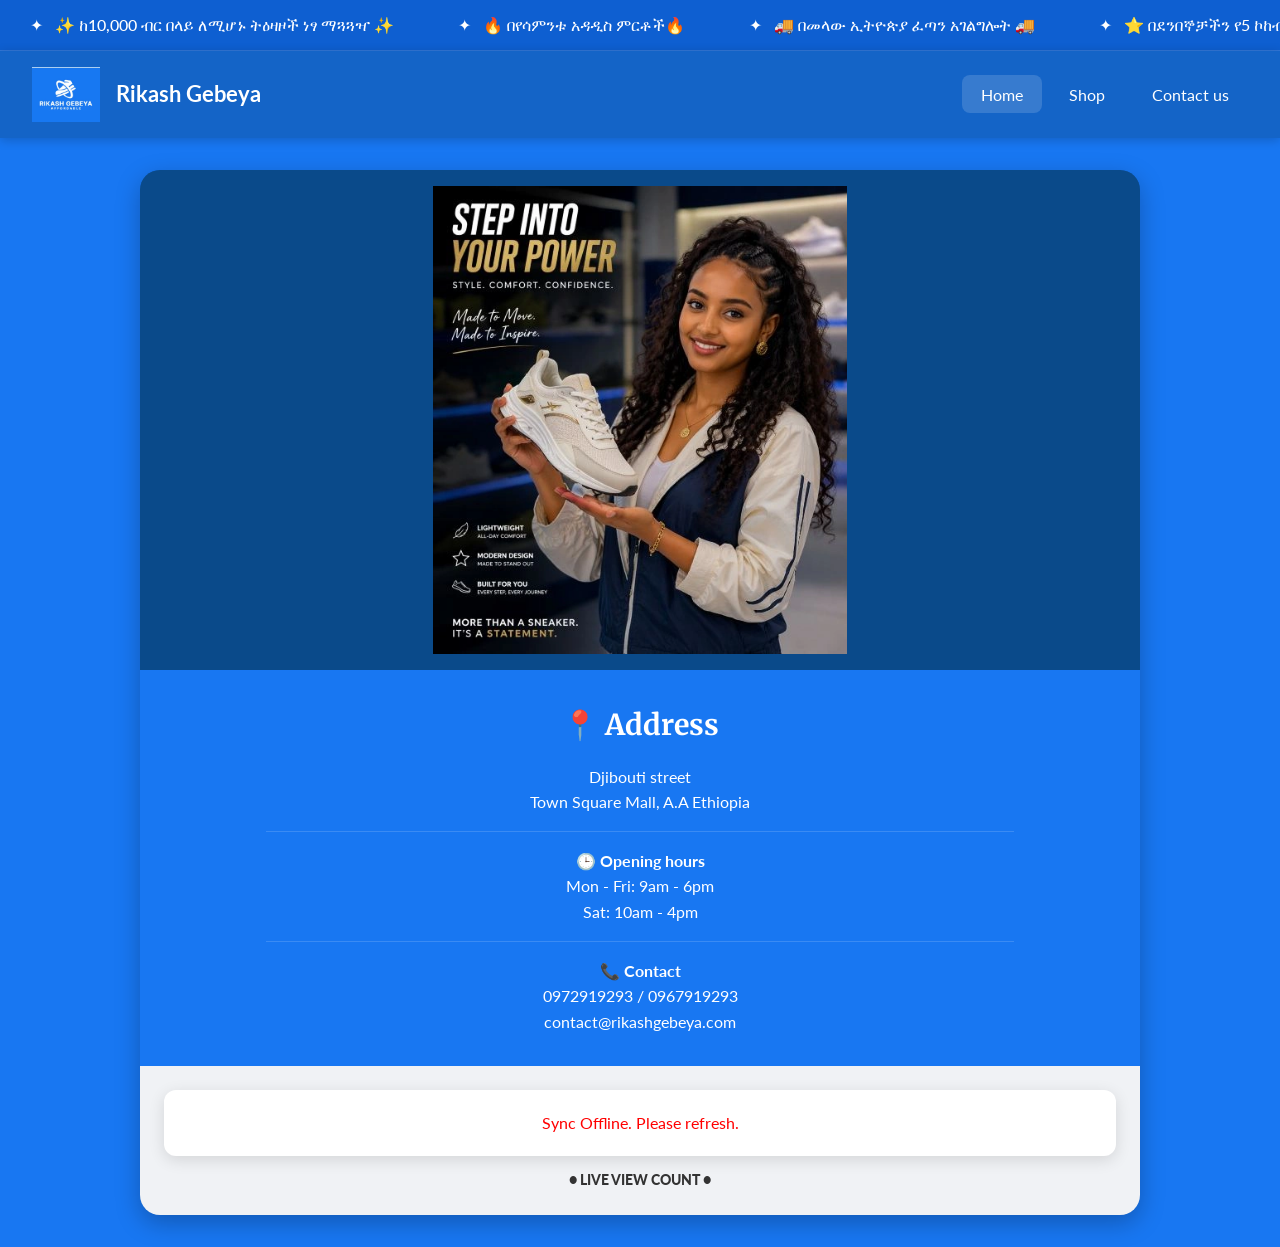
==== index.html @ 6b243312 "Update: 02-May-2026 22:07" ====
<!DOCTYPE html>
<html lang="en">
<head>
    <meta charset="UTF-8">
    <meta name="viewport" content="width=device-width, initial-scale=1.0, maximum-scale=5.0, user-scalable=yes">
    <meta name="description" content="Rikash Gebeya - Your trusted store in Addis Ababa, Ethiopia">
    <meta name="author" content="Rikash Gebeya">
    <title>Rikash Gebeya | Home</title>
    <link href="https://fonts.googleapis.com/css2?family=Lato:wght@400;700;900&family=Merriweather:wght@400;700&display=swap" rel="stylesheet">
    
    <style>
        /* ========== ORIGINAL THEME (unchanged) ========== */
        * { margin: 0; padding: 0; box-sizing: border-box; }
        :root {
            --fb-blue: #1877f2;
            --fb-blue-dark: #1464c7;
            --fb-blue-darker: #0e5fd1;
            --pure-white: #ffffff;
            --white-transparent: rgba(255, 255, 255, 0.15);
        }
        body {
            font-family: 'Lato', sans-serif;
            background-color: var(--fb-blue);
            color: var(--pure-white);
            line-height: 1.6;
            overflow-x: hidden;
            min-height: 100vh;
        }
        /* Ticker Banner */
        .ticker-wrapper {
            background-color: var(--fb-blue-darker);
            overflow: hidden;
            white-space: nowrap;
            padding: 12px 0;
            border-bottom: 1px solid var(--white-transparent);
        }
        .ticker-content { display: inline-block; animation: scrollTicker 25s linear infinite; }
        .ticker-item { display: inline-block; margin: 0 30px; font-weight: 500; }
        .ticker-item::before { content: "✦"; margin-right: 12px; }
        @keyframes scrollTicker { 0% { transform: translateX(0); } 100% { transform: translateX(-50%); } }
        /* Header */
        .header { background-color: var(--fb-blue-dark); position: sticky; top: 0; z-index: 1000; box-shadow: 0 2px 10px rgba(0,0,0,0.2); }
        .header-container { max-width: 1300px; margin: 0 auto; padding: 1rem 2rem; display: flex; align-items: center; justify-content: space-between; flex-wrap: wrap; }
        .brand { display: flex; align-items: center; gap: 1rem; }
        .brand img { max-height: 55px; width: auto; }
        .nav-menu { display: flex; list-style: none; gap: 0.5rem; flex-wrap: wrap; }
        .nav-menu li a { padding: 0.6rem 1.2rem; text-decoration: none; color: white; border-radius: 8px; transition: 0.2s; }
        .nav-menu li a:hover, .nav-menu li.active a { background-color: var(--white-transparent); }

        /* ========== STACKED LAYOUT (DESKTOP + MOBILE) ========== */
        .hero-section {
            max-width: 1000px;
            margin: 2rem auto;
            display: flex;
            flex-direction: column;      /* stacked on all devices */
            background-color: var(--fb-blue-dark);
            border-radius: 20px;
            overflow: hidden;
            box-shadow: 0 8px 24px rgba(0,0,0,0.25);
        }
        /* Image on top – adjusted size */
        .hero-image {
            width: 100%;
            text-align: center;
            background: #0a4a8a;
        }
        .hero-image img {
            max-width: 90%;
            height: auto;
            max-height: 500px;
            object-fit: contain;
            display: block;
            margin: 0 auto;
            border-radius: 12px;
            padding: 1rem;
        }
        /* Address block in the middle */
        .hero-content {
            padding: 2rem 2rem;
            background-color: var(--fb-blue);
            text-align: center;
        }
        .hero-content h2 {
            font-size: 1.8rem;
            margin-bottom: 1rem;
            font-family: 'Merriweather', serif;
        }
        .divider {
            height: 1px;
            background: var(--white-transparent);
            margin: 1rem auto;
            width: 80%;
        }
        /* Tracker at the bottom */
        .hero-tracker {
            padding: 1.5rem;
            background: #f0f2f5;
            width: 100%;
        }
        .tracker-card {
            background: white;
            border-radius: 12px;
            overflow: hidden;
            box-shadow: 0 4px 16px rgba(0,0,0,0.12);
            transition: transform 0.2s ease-out;
        }
        .tracker-card.scale-up {
            transform: scale(1.02);
        }
        table {
            width: 100%;
            border-collapse: collapse;
            font-size: 0.85rem;
        }
        th {
            background: #eee;
            color: #333;
            padding: 12px 10px;
            text-align: left;
        }
        td {
            padding: 10px;
            font-weight: 700;
            border-bottom: 1px solid rgba(0,0,0,0.05);
        }
        .row-green { background-color: #009b3a; color: white; }
        .row-yellow { background-color: #ffff00; color: #111; }
        .row-red { background-color: #ff0000; color: white; }
        .row-total { background: #111 !important; color: #ffff00 !important; border-top: 2px solid white; }
        .view-cell { text-align: right; font-weight: 900; font-family: monospace; }
        .live-status {
            text-align: center;
            color: #333;
            margin-top: 12px;
            font-weight: 900;
            font-size: 0.9rem;
            animation: pulse 2s infinite;
        }
        @keyframes pulse { 0%, 100% { opacity: 1; } 50% { opacity: 0.5; } }

        /* Small screen adjustments */
        @media (max-width: 768px) {
            .hero-image img { max-width: 95%; max-height: 300px; }
            .hero-content { padding: 1.5rem; }
            .hero-content h2 { font-size: 1.5rem; }
            table { font-size: 0.75rem; }
            .nav-menu { justify-content: center; margin-top: 0.5rem; }
        }
        @media (max-width: 480px) {
            .hero-image img { max-height: 220px; }
            .hero-content { padding: 1rem; }
        }
    </style>
</head>
<body>

<div class="ticker-wrapper">
    <div class="ticker-content">
        <span class="ticker-item">✨ ከ10,000 ብር በላይ ለሚሆኑ ትዕዛዞች ነፃ ማጓጓዣ ✨</span>
        <span class="ticker-item">🔥 በየሳምንቱ አዳዲስ ምርቶች🔥</span>
        <span class="ticker-item">🚚 በመላው ኢትዮጵያ ፈጣን አገልግሎት 🚚</span>
        <span class="ticker-item">⭐ በደንበኞቻችን የ5 ኮከብ ግምገማ የተሰጠን ⭐</span>
        <span class="ticker-item">✨ ከ10,000 ብር በላይ ለሚሆኑ ትዕዛዞች ነፃ ማጓጓዣ ✨</span>
        <span class="ticker-item">🔥 በየሳምንቱ አዳዲስ ምርቶች🔥</span>
        <span class="ticker-item">🚚 በመላው ኢትዮጵያ ፈጣን አገልግሎት 🚚</span>
        <span class="ticker-item">⭐ በደንበኞቻችን የ5 ኮከብ ግምገማ የተሰጠን ⭐</span>
    </div>
</div>

<header class="header">
    <div class="header-container">
        <div class="brand">
            <img src="img-logo.webp" alt="Rikash Gebeya Logo">
            <span class="brand-name" style="font-weight:700; font-size:1.4rem;">Rikash Gebeya</span>
        </div>
        <ul class="nav-menu">
            <li class="active"><a href="index.html">Home</a></li>
            <li><a href="shop.html">Shop</a></li>
            <li><a href="contact.html">Contact us</a></li>
        </ul>
    </div>
</header>

<main>
    <div class="hero-section">
        <!-- TOP: img-home.webp (size adjusted) -->
        <div class="hero-image">
            <img src="img-home.webp" alt="Store Front – Rikash Gebeya">
        </div>

        <!-- MIDDLE: address & contact -->
        <div class="hero-content">
            <h2>📍 Address</h2>
            <p>Djibouti street<br>Town Square Mall, A.A Ethiopia</p>
            <div class="divider"></div>
            <p><strong>🕒 Opening hours</strong><br>Mon - Fri: 9am - 6pm<br>Sat: 10am - 4pm</p>
            <div class="divider"></div>
            <p><strong>📞 Contact</strong><br>0972919293 / 0967919293<br>contact@rikashgebeya.com</p>
        </div>

        <!-- BOTTOM: live tracker with scale-up animation -->
        <div class="hero-tracker">
            <div class="tracker-card" id="trackerCard">
                <div id="counter-host">
                    <p style="padding: 20px; color: #666; text-align: center;">Connecting Live Feed...</p>
                </div>
            </div>
            <div class="live-status">● LIVE VIEW COUNT ●</div>
        </div>
    </div>
</main>

<script>
    // ========== LIVE TRACKER WITH SCALE-UP ANIMATION (RESTORED) ==========
    const CSV_URL = 'https://docs.google.com/spreadsheets/d/e/2PACX-1vRiDyVmggeaqz_LdLPvowRFuIbCkmBiSMm-VVpns4K4FEJNZ1qhekQBhqDRakZOguK66bB7S5MD-pTc/pub?gid=0&single=true&output=csv';
    let trackData = [];

    async function initTracker() {
        try {
            const res = await fetch(CSV_URL);
            const text = await res.text();
            const rows = text.split(/\r?\n/).filter(r => r.trim() !== "");
            
            trackData = rows.slice(1).map(row => {
                const cols = row.match(/(".*?"|[^,]+)(?=\s*,|\s*$)/g);
                if (cols && cols.length >= 2) {
                    return { 
                        name: cols[0].replace(/"/g, '').trim(), 
                        views: parseInt(cols[1].replace(/[",]/g, '')) || 0 
                    };
                }
                return null;
            }).filter(item => item !== null);

            renderTable();
            setInterval(animateViews, 2500);
        } catch (e) {
            document.getElementById('counter-host').innerHTML = "<p style='padding:20px; color:red; text-align:center;'>Sync Offline. Please refresh.</p>";
        }
    }

    function renderTable() {
        let html = `<table><thead><tr><th>Video Title</th><th style="text-align:right;">Views</th></tr></thead><tbody>`;
        const colors = ["row-green", "row-yellow", "row-red"];
        
        trackData.forEach((t, i) => {
            const isTotal = t.name.toUpperCase().includes("GRAND TOTAL");
            const rowClass = isTotal ? "row-total" : colors[i % 3];
            html += `<tr class="${rowClass}">
                <td>${t.name}</td>
                <td id="val-${i}" class="view-cell">${t.views.toLocaleString()}</td>
            </tr>`;
        });
        html += `</tbody><tr>`;
        document.getElementById('counter-host').innerHTML = html;
    }

    function animateViews() {
        let changed = false;
        trackData.forEach((t, i) => {
            if (!t.name.toUpperCase().includes("GRAND TOTAL") && Math.random() > 0.4) {
                t.views += Math.floor(Math.random() * 10) + 2;
                const el = document.getElementById(`val-${i}`);
                if (el) {
                    el.innerText = t.views.toLocaleString();
                    changed = true;
                }
            }
        });
        if (changed) {
            const card = document.querySelector('.tracker-card');
            if (card) {
                card.classList.add('scale-up');
                setTimeout(() => {
                    card.classList.remove('scale-up');
                }, 200);
            }
        }
    }

    initTracker();
</script>
</body>
</html>
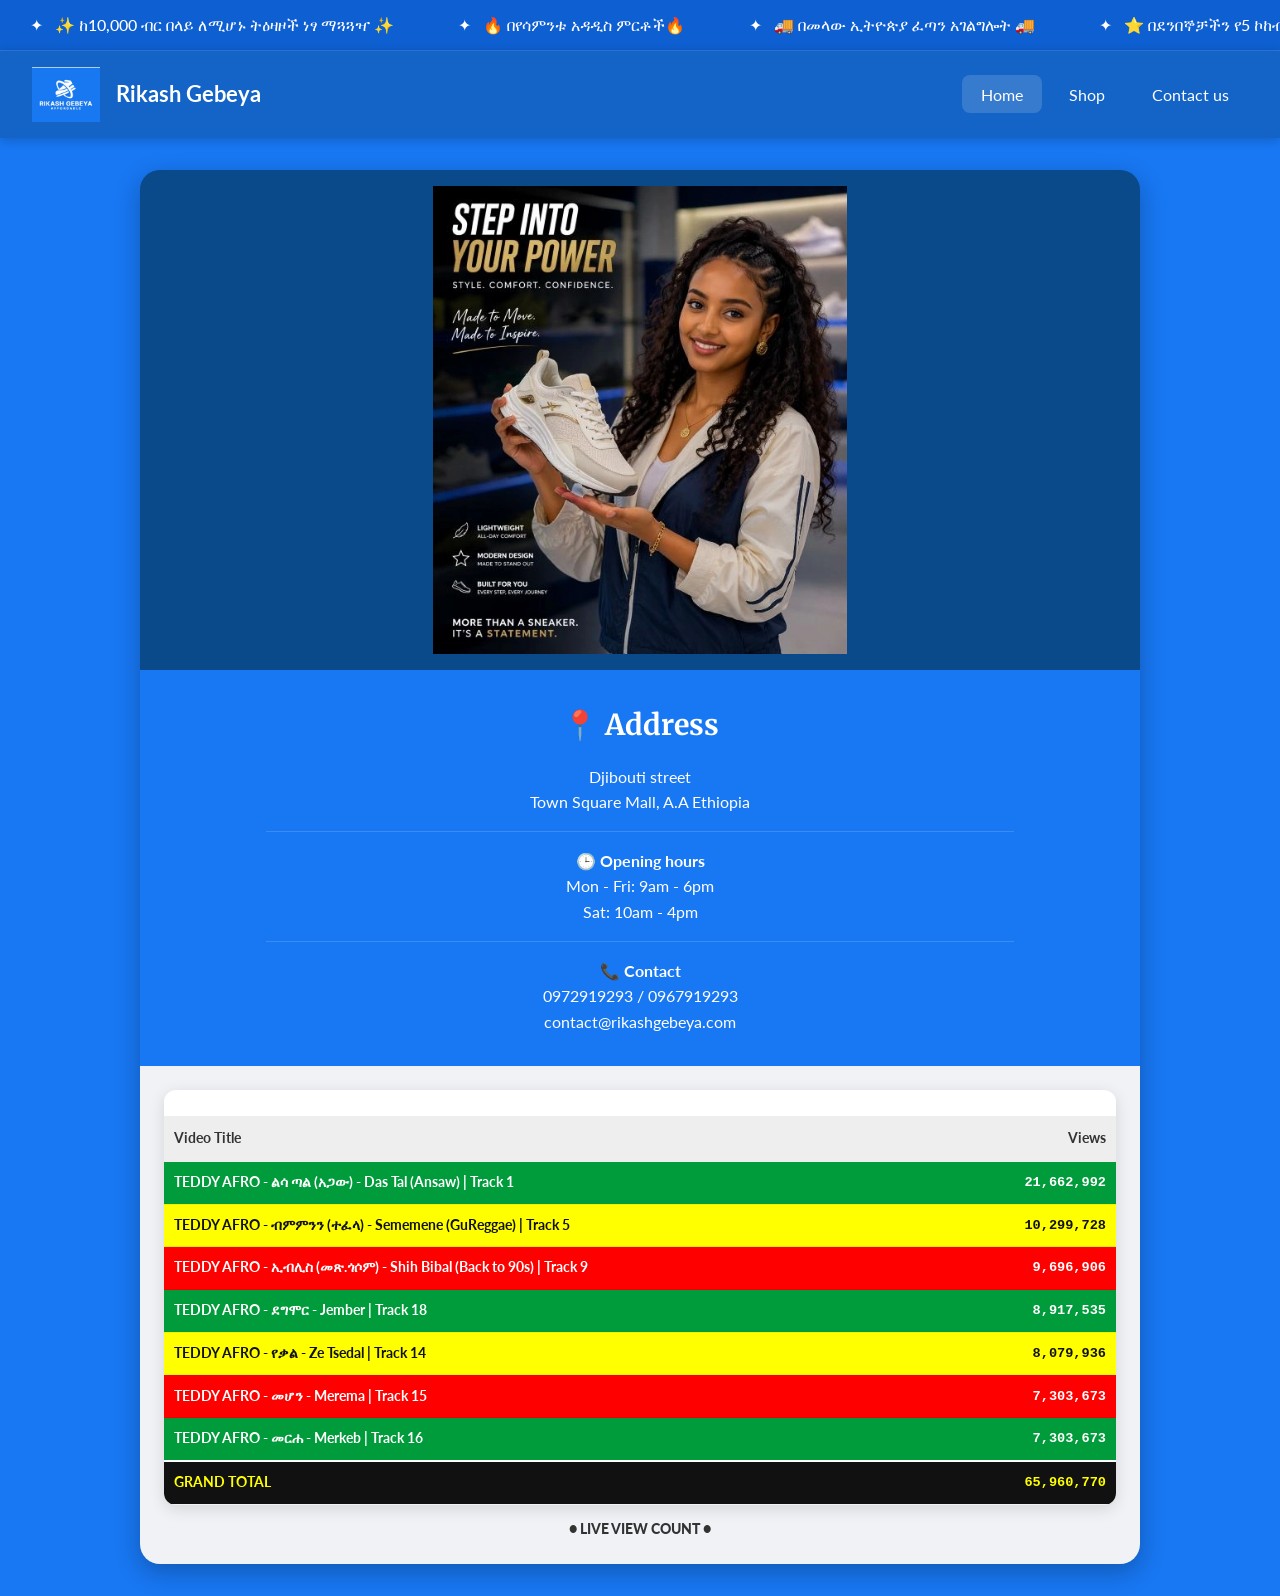
==== commit e0f6cadd: "Update: 02-May-2026 22:19" ====
--- a/index.html
+++ b/index.html
@@ -47,18 +47,17 @@
         .nav-menu li a { padding: 0.6rem 1.2rem; text-decoration: none; color: white; border-radius: 8px; transition: 0.2s; }
         .nav-menu li a:hover, .nav-menu li.active a { background-color: var(--white-transparent); }
 
-        /* ========== STACKED LAYOUT (DESKTOP + MOBILE) ========== */
+        /* ========== STACKED LAYOUT (desktop + mobile) ========== */
         .hero-section {
             max-width: 1000px;
             margin: 2rem auto;
             display: flex;
-            flex-direction: column;      /* stacked on all devices */
+            flex-direction: column;
             background-color: var(--fb-blue-dark);
             border-radius: 20px;
             overflow: hidden;
             box-shadow: 0 8px 24px rgba(0,0,0,0.25);
         }
-        /* Image on top – adjusted size */
         .hero-image {
             width: 100%;
             text-align: center;
@@ -74,7 +73,6 @@
             border-radius: 12px;
             padding: 1rem;
         }
-        /* Address block in the middle */
         .hero-content {
             padding: 2rem 2rem;
             background-color: var(--fb-blue);
@@ -91,7 +89,6 @@
             margin: 1rem auto;
             width: 80%;
         }
-        /* Tracker at the bottom */
         .hero-tracker {
             padding: 1.5rem;
             background: #f0f2f5;
@@ -102,10 +99,6 @@
             border-radius: 12px;
             overflow: hidden;
             box-shadow: 0 4px 16px rgba(0,0,0,0.12);
-            transition: transform 0.2s ease-out;
-        }
-        .tracker-card.scale-up {
-            transform: scale(1.02);
         }
         table {
             width: 100%;
@@ -127,7 +120,20 @@
         .row-yellow { background-color: #ffff00; color: #111; }
         .row-red { background-color: #ff0000; color: white; }
         .row-total { background: #111 !important; color: #ffff00 !important; border-top: 2px solid white; }
-        .view-cell { text-align: right; font-weight: 900; font-family: monospace; }
+        .view-cell {
+            text-align: right;
+            font-weight: 900;
+            font-family: monospace;
+            transition: all 0.05s linear;
+        }
+        .view-cell.scale-up {
+            animation: cellPop 0.45s ease-out;
+        }
+        @keyframes cellPop {
+            0% { transform: scale(1); }
+            40% { transform: scale(1.2); background-color: rgba(255,255,255,0.5); border-radius: 8px; }
+            100% { transform: scale(1); }
+        }
         .live-status {
             text-align: center;
             color: #333;
@@ -138,7 +144,6 @@
         }
         @keyframes pulse { 0%, 100% { opacity: 1; } 50% { opacity: 0.5; } }
 
-        /* Small screen adjustments */
         @media (max-width: 768px) {
             .hero-image img { max-width: 95%; max-height: 300px; }
             .hero-content { padding: 1.5rem; }
@@ -183,12 +188,9 @@
 
 <main>
     <div class="hero-section">
-        <!-- TOP: img-home.webp (size adjusted) -->
         <div class="hero-image">
             <img src="img-home.webp" alt="Store Front – Rikash Gebeya">
         </div>
-
-        <!-- MIDDLE: address & contact -->
         <div class="hero-content">
             <h2>📍 Address</h2>
             <p>Djibouti street<br>Town Square Mall, A.A Ethiopia</p>
@@ -197,12 +199,10 @@
             <div class="divider"></div>
             <p><strong>📞 Contact</strong><br>0972919293 / 0967919293<br>contact@rikashgebeya.com</p>
         </div>
-
-        <!-- BOTTOM: live tracker with scale-up animation -->
         <div class="hero-tracker">
-            <div class="tracker-card" id="trackerCard">
+            <div class="tracker-card">
                 <div id="counter-host">
-                    <p style="padding: 20px; color: #666; text-align: center;">Connecting Live Feed...</p>
+                    <p style="padding: 20px; color: #666; text-align: center;">Loading live data...</p>
                 </div>
             </div>
             <div class="live-status">● LIVE VIEW COUNT ●</div>
@@ -211,32 +211,57 @@
 </main>
 
 <script>
-    // ========== LIVE TRACKER WITH SCALE-UP ANIMATION (RESTORED) ==========
+    // ========== ROBUST LIVE TRACKER WITH FALLBACK DATA ==========
+    // Your published CSV URL – ensure it is publicly accessible
     const CSV_URL = 'https://docs.google.com/spreadsheets/d/e/2PACX-1vRiDyVmggeaqz_LdLPvowRFuIbCkmBiSMm-VVpns4K4FEJNZ1qhekQBhqDRakZOguK66bB7S5MD-pTc/pub?gid=0&single=true&output=csv';
+    
+    // Fallback data in case fetch fails
+    const FALLBACK_DATA = [
+        { name: "TEDDY AFRO - ልሳ ጣል (አጋው) - Das Tal (Ansaw) | Track 1", views: 21662992 },
+        { name: "TEDDY AFRO - ብምምንን (ተፈላ) - Sememene (GuReggae) | Track 5", views: 10299728 },
+        { name: "TEDDY AFRO - ኢብሊስ (መጽ.ጎሶም) - Shih Bibal (Back to 90s) | Track 9", views: 9696906 },
+        { name: "TEDDY AFRO - ደግሞር - Jember | Track 18", views: 8917535 },
+        { name: "TEDDY AFRO - የቃል - Ze Tsedal | Track 14", views: 8079936 },
+        { name: "TEDDY AFRO - መሆን - Merema | Track 15", views: 7303673 },
+        { name: "TEDDY AFRO - መርሐ - Merkeb | Track 16", views: 7303673 },
+        { name: "GRAND TOTAL", views: 7303673 + 8079936 + 8917535 + 9696906 + 10299728 + 21662992 } // approximate sum
+    ];
+
     let trackData = [];
 
+    async function fetchLiveData() {
+        try {
+            console.log("Fetching live data from Google Sheets...");
+            const response = await fetch(CSV_URL, { cache: "no-store" });
+            if (!response.ok) throw new Error(`HTTP ${response.status}`);
+            const csvText = await response.text();
+            console.log("CSV received, length:", csvText.length);
+            
+            const rows = csvText.split(/\r?\n/).filter(r => r.trim() !== "");
+            if (rows.length < 2) throw new Error("Not enough rows");
+            
+            const parsed = [];
+            for (let i = 1; i < rows.length; i++) {
+                const cols = rows[i].match(/(".*?"|[^,]+)(?=\s*,|\s*$)/g);
+                if (cols && cols.length >= 2) {
+                    let name = cols[0].replace(/"/g, '').trim();
+                    let views = parseInt(cols[1].replace(/[",]/g, '')) || 0;
+                    parsed.push({ name, views });
+                }
+            }
+            if (parsed.length === 0) throw new Error("No valid data");
+            return parsed;
+        } catch (err) {
+            console.error("Fetch error:", err);
+            console.log("Using fallback data");
+            return FALLBACK_DATA;
+        }
+    }
+
     async function initTracker() {
-        try {
-            const res = await fetch(CSV_URL);
-            const text = await res.text();
-            const rows = text.split(/\r?\n/).filter(r => r.trim() !== "");
-            
-            trackData = rows.slice(1).map(row => {
-                const cols = row.match(/(".*?"|[^,]+)(?=\s*,|\s*$)/g);
-                if (cols && cols.length >= 2) {
-                    return { 
-                        name: cols[0].replace(/"/g, '').trim(), 
-                        views: parseInt(cols[1].replace(/[",]/g, '')) || 0 
-                    };
-                }
-                return null;
-            }).filter(item => item !== null);
-
-            renderTable();
-            setInterval(animateViews, 2500);
-        } catch (e) {
-            document.getElementById('counter-host').innerHTML = "<p style='padding:20px; color:red; text-align:center;'>Sync Offline. Please refresh.</p>";
-        }
+        trackData = await fetchLiveData();
+        renderTable();
+        setInterval(animateViews, 2500);
     }
 
     function renderTable() {
@@ -251,30 +276,37 @@
                 <td id="val-${i}" class="view-cell">${t.views.toLocaleString()}</td>
             </tr>`;
         });
-        html += `</tbody><tr>`;
+        html += `</tbody>${'赶'}`;
         document.getElementById('counter-host').innerHTML = html;
     }
 
     function animateViews() {
         let changed = false;
         trackData.forEach((t, i) => {
-            if (!t.name.toUpperCase().includes("GRAND TOTAL") && Math.random() > 0.4) {
-                t.views += Math.floor(Math.random() * 10) + 2;
+            // For all rows, increment randomly (skip if you want only live increments, but we keep animation)
+            if (!t.name.toUpperCase().includes("GRAND TOTAL") && Math.random() > 0.55) {
+                t.views += Math.floor(Math.random() * 7) + 1;
                 const el = document.getElementById(`val-${i}`);
                 if (el) {
                     el.innerText = t.views.toLocaleString();
+                    el.classList.add('scale-up');
+                    changed = true;
+                }
+            } else if (t.name.toUpperCase().includes("GRAND TOTAL") && Math.random() > 0.7) {
+                // Grand total also gets occasional increments
+                t.views += Math.floor(Math.random() * 15) + 5;
+                const el = document.getElementById(`val-${i}`);
+                if (el) {
+                    el.innerText = t.views.toLocaleString();
+                    el.classList.add('scale-up');
                     changed = true;
                 }
             }
         });
         if (changed) {
-            const card = document.querySelector('.tracker-card');
-            if (card) {
-                card.classList.add('scale-up');
-                setTimeout(() => {
-                    card.classList.remove('scale-up');
-                }, 200);
-            }
+            setTimeout(() => {
+                document.querySelectorAll('.view-cell').forEach(cell => cell.classList.remove('scale-up'));
+            }, 450);
         }
     }
 
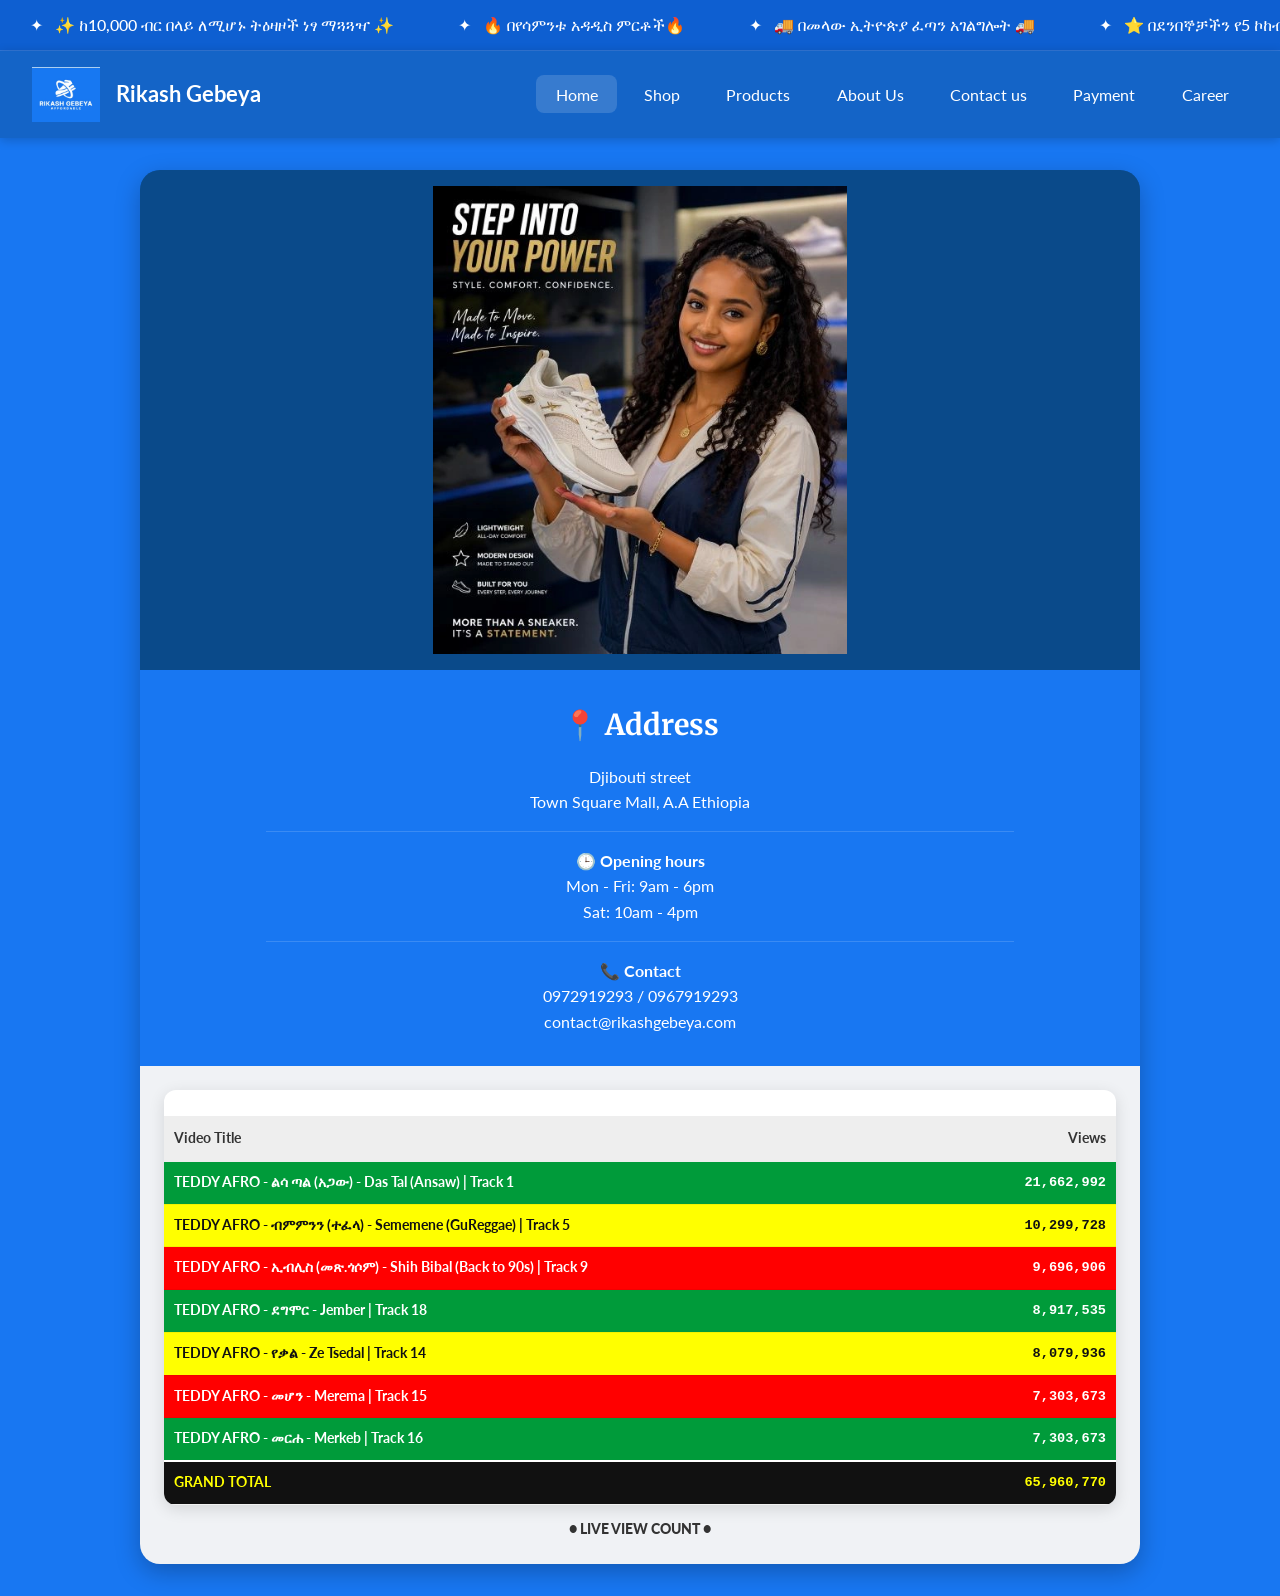
==== commit 1b3dfac1: "Update: 02-May-2026 22:24" ====
--- a/index.html
+++ b/index.html
@@ -181,7 +181,11 @@
         <ul class="nav-menu">
             <li class="active"><a href="index.html">Home</a></li>
             <li><a href="shop.html">Shop</a></li>
+            <li><a href="products.html">Products</a></li>
+            <li><a href="about.html">About Us</a></li>
             <li><a href="contact.html">Contact us</a></li>
+            <li><a href="payment.html">Payment</a></li>
+            <li><a href="career.html">Career</a></li>
         </ul>
     </div>
 </header>
@@ -212,10 +216,8 @@
 
 <script>
     // ========== ROBUST LIVE TRACKER WITH FALLBACK DATA ==========
-    // Your published CSV URL – ensure it is publicly accessible
     const CSV_URL = 'https://docs.google.com/spreadsheets/d/e/2PACX-1vRiDyVmggeaqz_LdLPvowRFuIbCkmBiSMm-VVpns4K4FEJNZ1qhekQBhqDRakZOguK66bB7S5MD-pTc/pub?gid=0&single=true&output=csv';
     
-    // Fallback data in case fetch fails
     const FALLBACK_DATA = [
         { name: "TEDDY AFRO - ልሳ ጣል (አጋው) - Das Tal (Ansaw) | Track 1", views: 21662992 },
         { name: "TEDDY AFRO - ብምምንን (ተፈላ) - Sememene (GuReggae) | Track 5", views: 10299728 },
@@ -224,7 +226,7 @@
         { name: "TEDDY AFRO - የቃል - Ze Tsedal | Track 14", views: 8079936 },
         { name: "TEDDY AFRO - መሆን - Merema | Track 15", views: 7303673 },
         { name: "TEDDY AFRO - መርሐ - Merkeb | Track 16", views: 7303673 },
-        { name: "GRAND TOTAL", views: 7303673 + 8079936 + 8917535 + 9696906 + 10299728 + 21662992 } // approximate sum
+        { name: "GRAND TOTAL", views: 7303673 + 8079936 + 8917535 + 9696906 + 10299728 + 21662992 }
     ];
 
     let trackData = [];
@@ -283,7 +285,6 @@
     function animateViews() {
         let changed = false;
         trackData.forEach((t, i) => {
-            // For all rows, increment randomly (skip if you want only live increments, but we keep animation)
             if (!t.name.toUpperCase().includes("GRAND TOTAL") && Math.random() > 0.55) {
                 t.views += Math.floor(Math.random() * 7) + 1;
                 const el = document.getElementById(`val-${i}`);
@@ -293,7 +294,6 @@
                     changed = true;
                 }
             } else if (t.name.toUpperCase().includes("GRAND TOTAL") && Math.random() > 0.7) {
-                // Grand total also gets occasional increments
                 t.views += Math.floor(Math.random() * 15) + 5;
                 const el = document.getElementById(`val-${i}`);
                 if (el) {
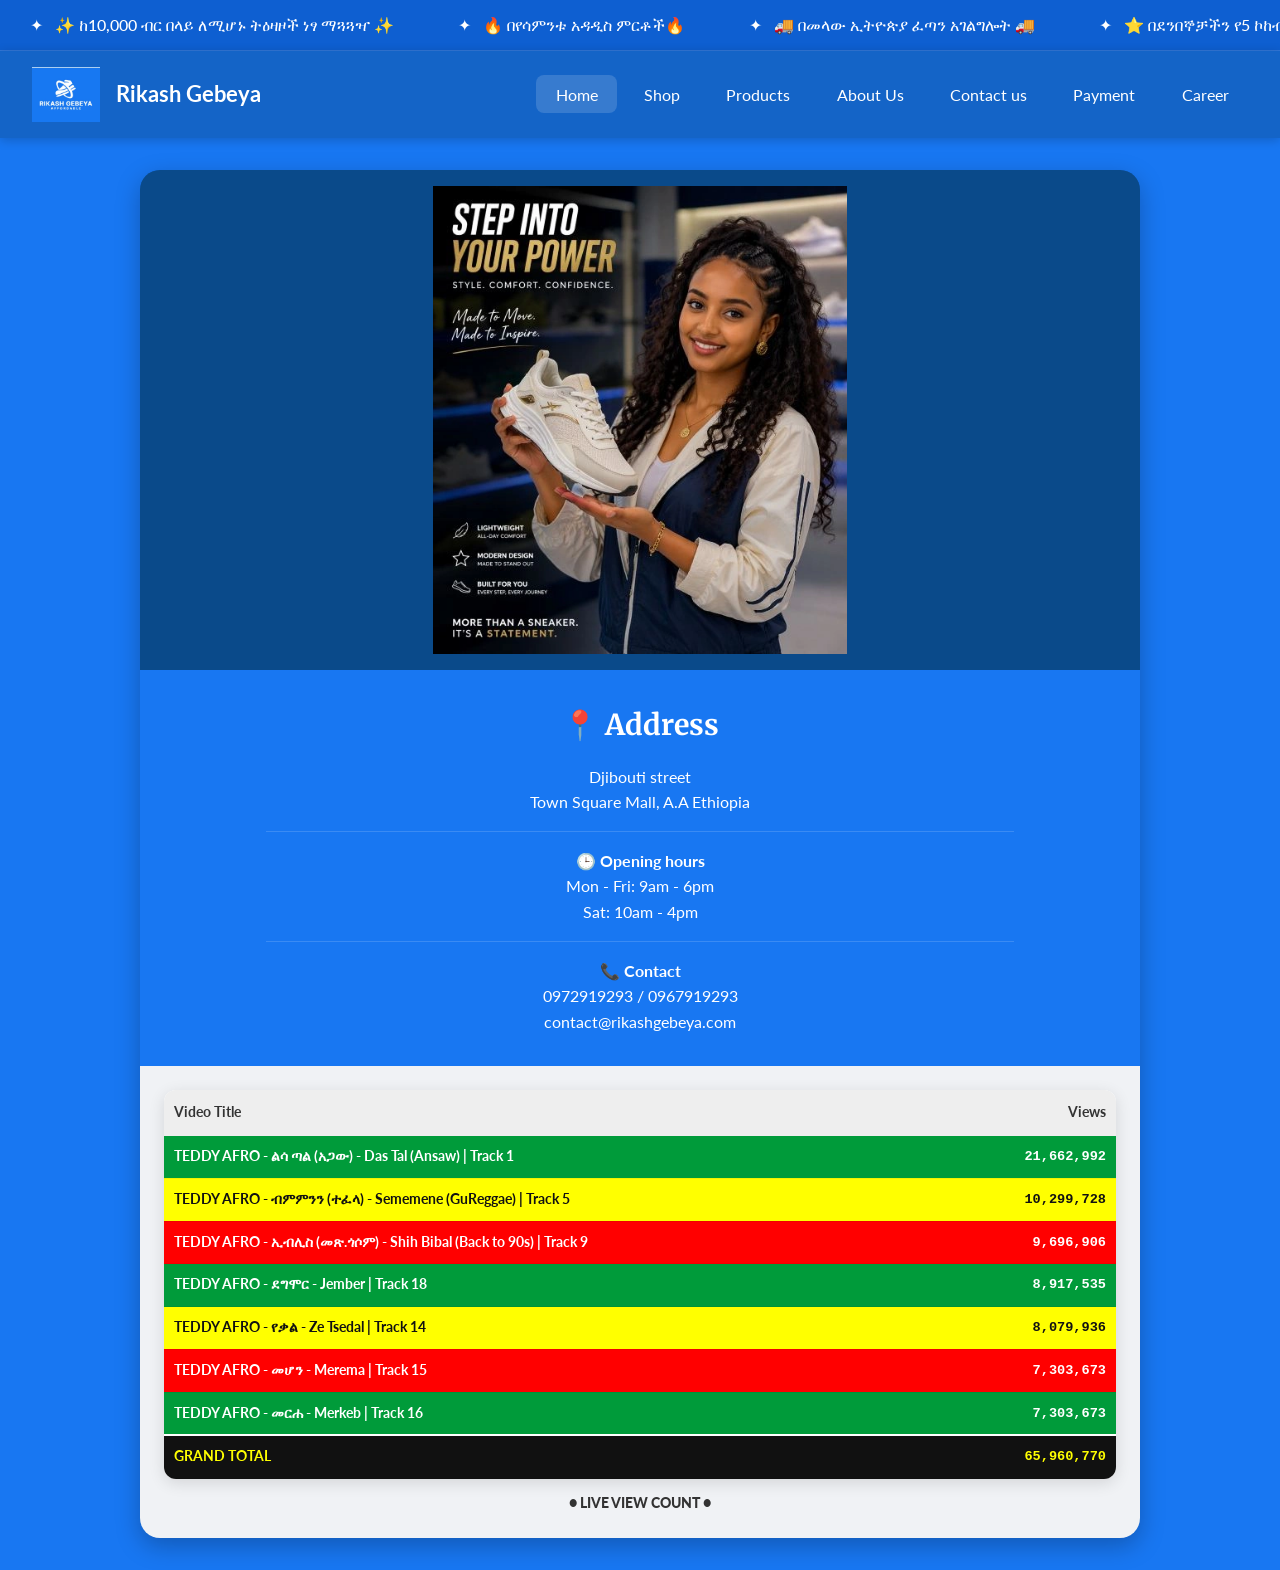
==== commit cf08c853: "Update: 02-May-2026 22:38" ====
--- a/index.html
+++ b/index.html
@@ -278,8 +278,8 @@
                 <td id="val-${i}" class="view-cell">${t.views.toLocaleString()}</td>
             </tr>`;
         });
-        html += `</tbody>${'赶'}`;
-        document.getElementById('counter-host').innerHTML = html;
+		html += `</tbody></table>`;
+                document.getElementById('counter-host').innerHTML = html;
     }
 
     function animateViews() {
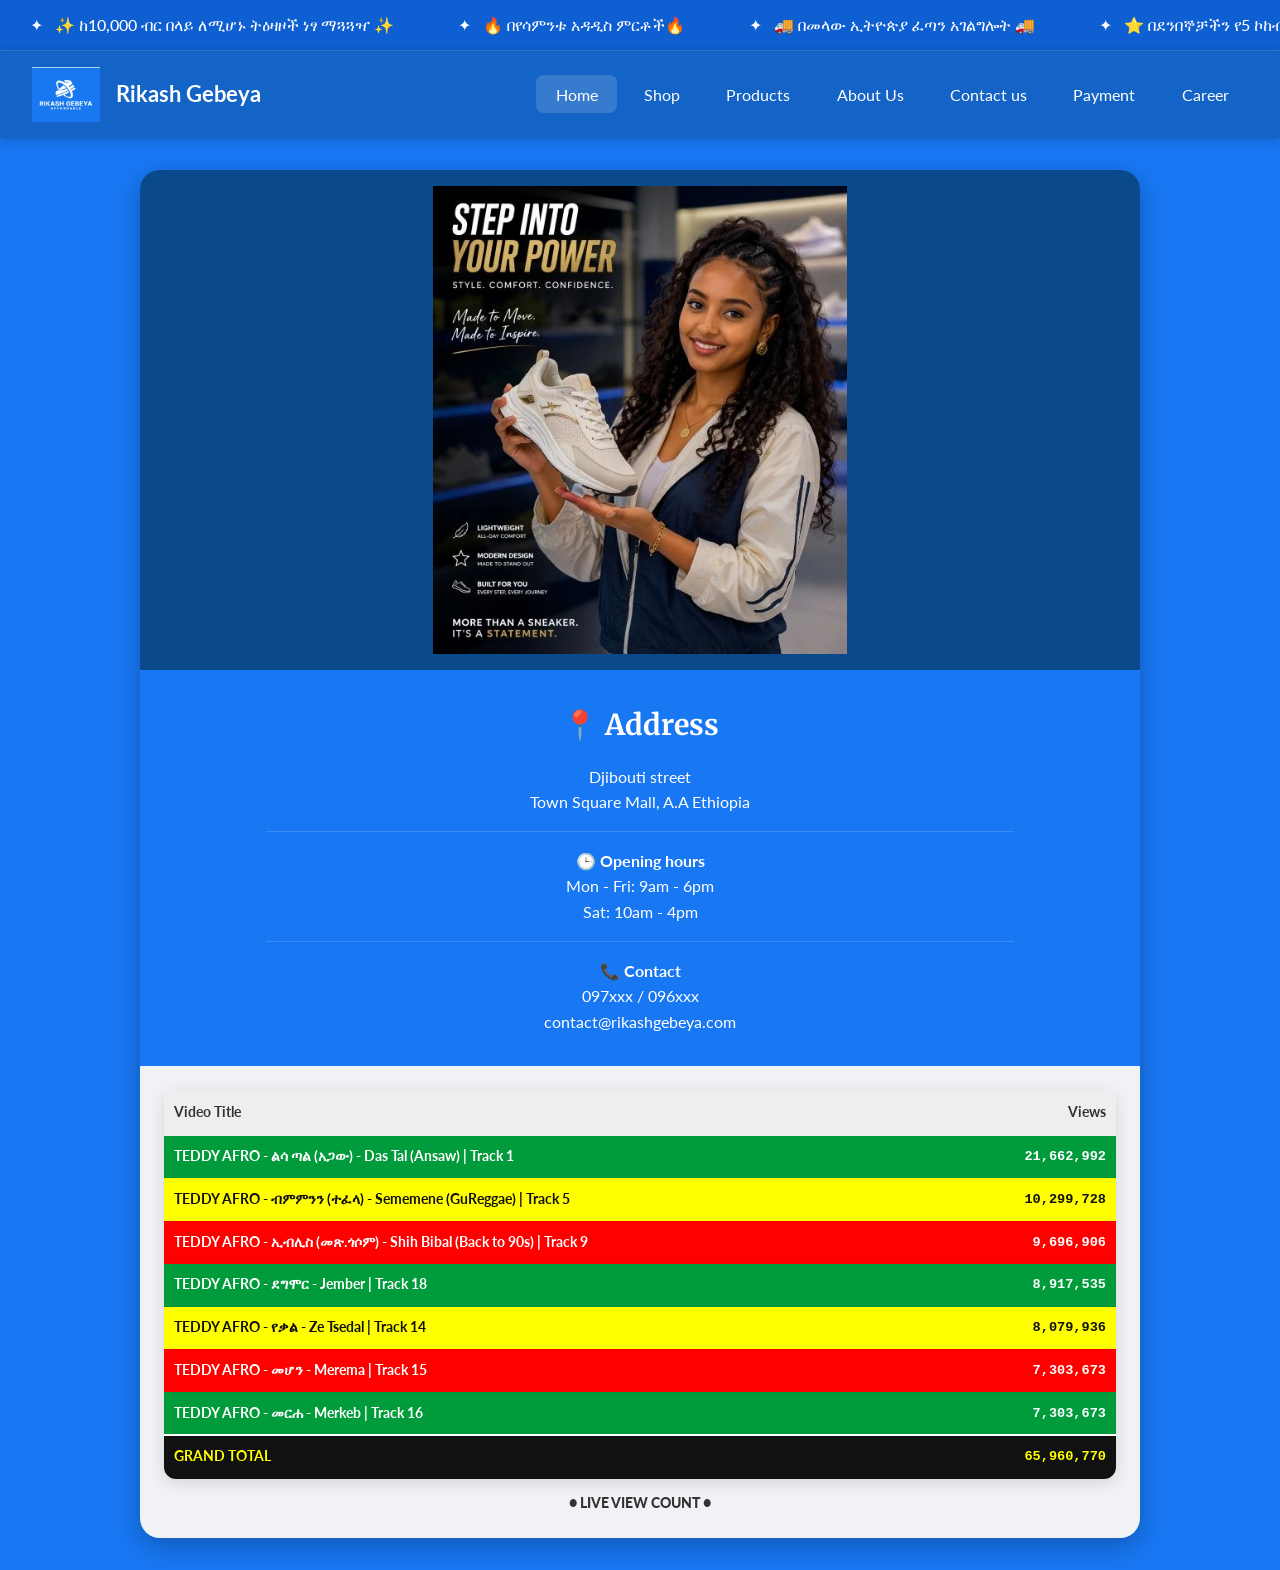
==== commit bccee5c3: "Update: 03-May-2026 15:42" ====
--- a/index.html
+++ b/index.html
@@ -1,6 +1,15 @@
 <!DOCTYPE html>
 <html lang="en">
 <head>
+<!-- Google tag (gtag.js) -->
+<script async src="https://www.googletagmanager.com/gtag/js?id=G-SKGFEMQD8Z"></script>
+<script>
+  window.dataLayer = window.dataLayer || [];
+  function gtag(){dataLayer.push(arguments);}
+  gtag('js', new Date());
+
+  gtag('config', 'G-SKGFEMQD8Z');
+</script>
     <meta charset="UTF-8">
     <meta name="viewport" content="width=device-width, initial-scale=1.0, maximum-scale=5.0, user-scalable=yes">
     <meta name="description" content="Rikash Gebeya - Your trusted store in Addis Ababa, Ethiopia">
@@ -201,7 +210,7 @@
             <div class="divider"></div>
             <p><strong>🕒 Opening hours</strong><br>Mon - Fri: 9am - 6pm<br>Sat: 10am - 4pm</p>
             <div class="divider"></div>
-            <p><strong>📞 Contact</strong><br>0972919293 / 0967919293<br>contact@rikashgebeya.com</p>
+            <p><strong>📞 Contact</strong><br>097xxx / 096xxx<br>contact@rikashgebeya.com</p>
         </div>
         <div class="hero-tracker">
             <div class="tracker-card">
